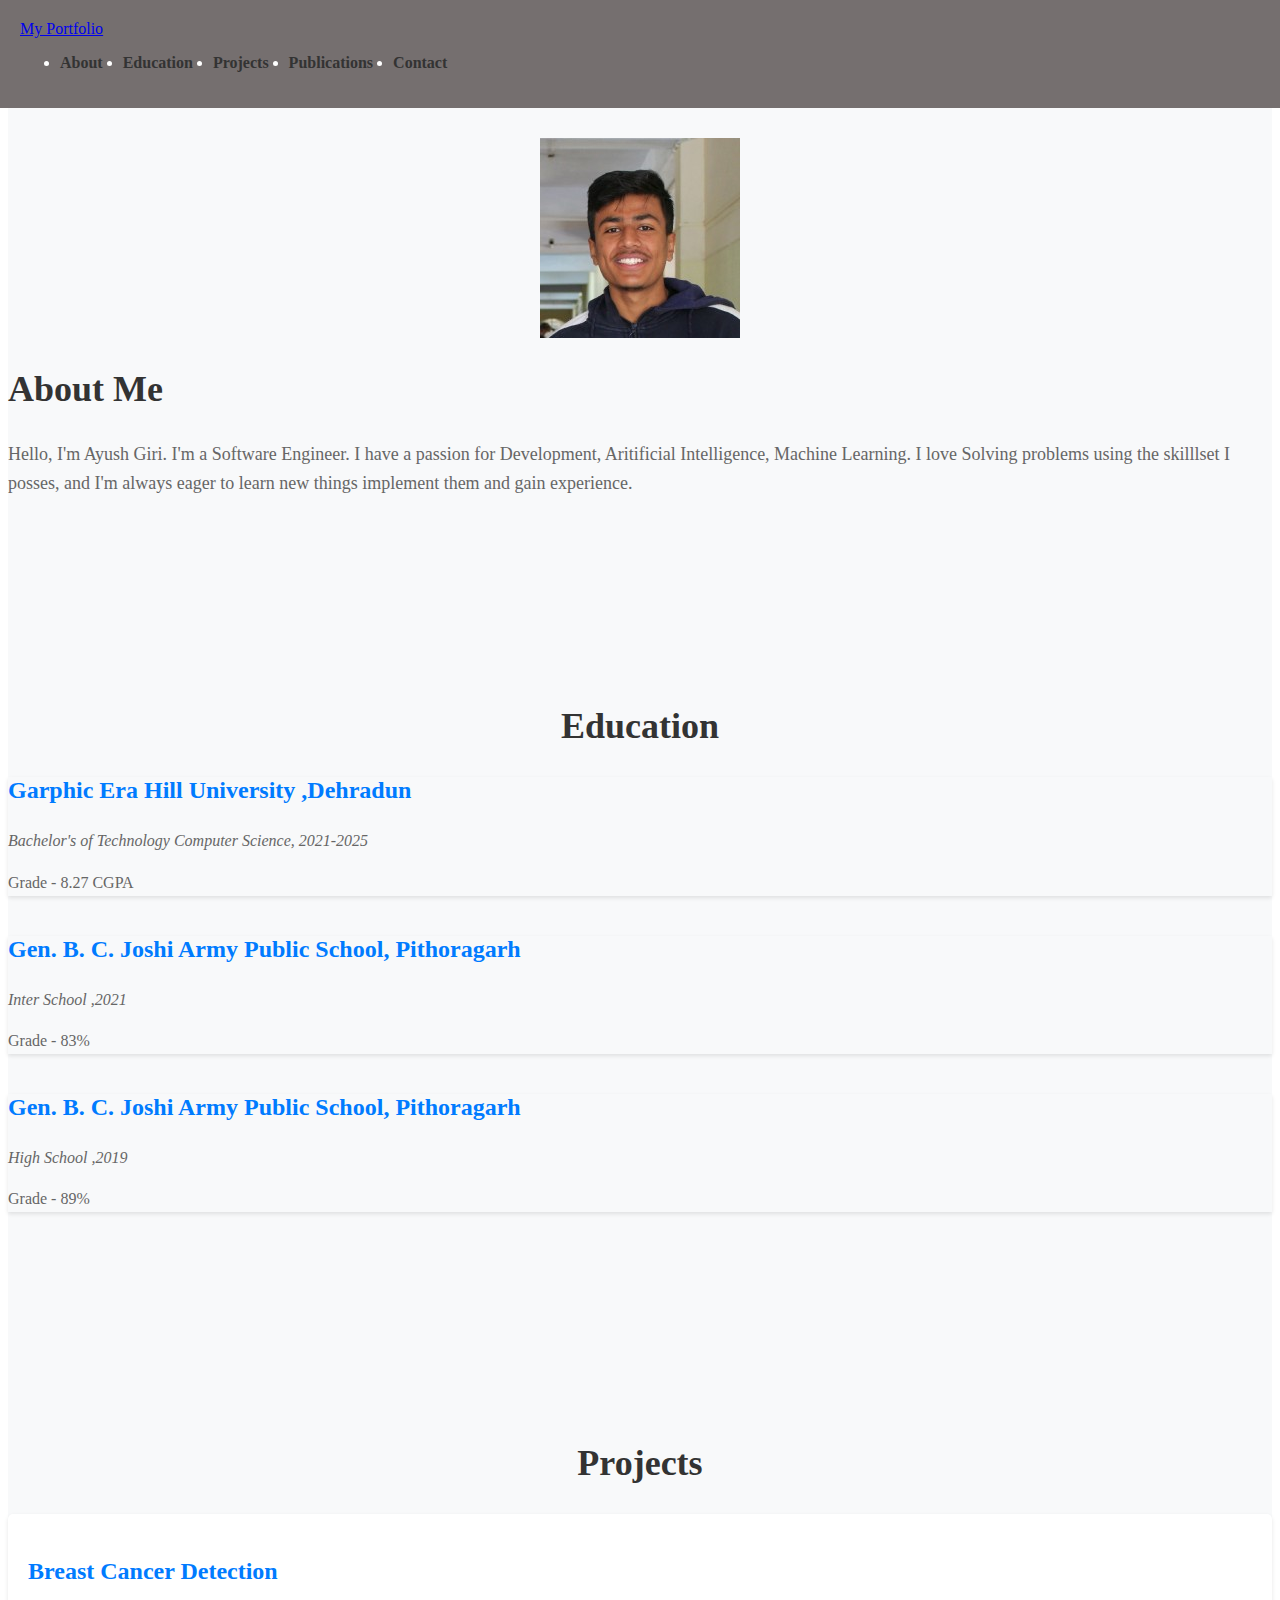
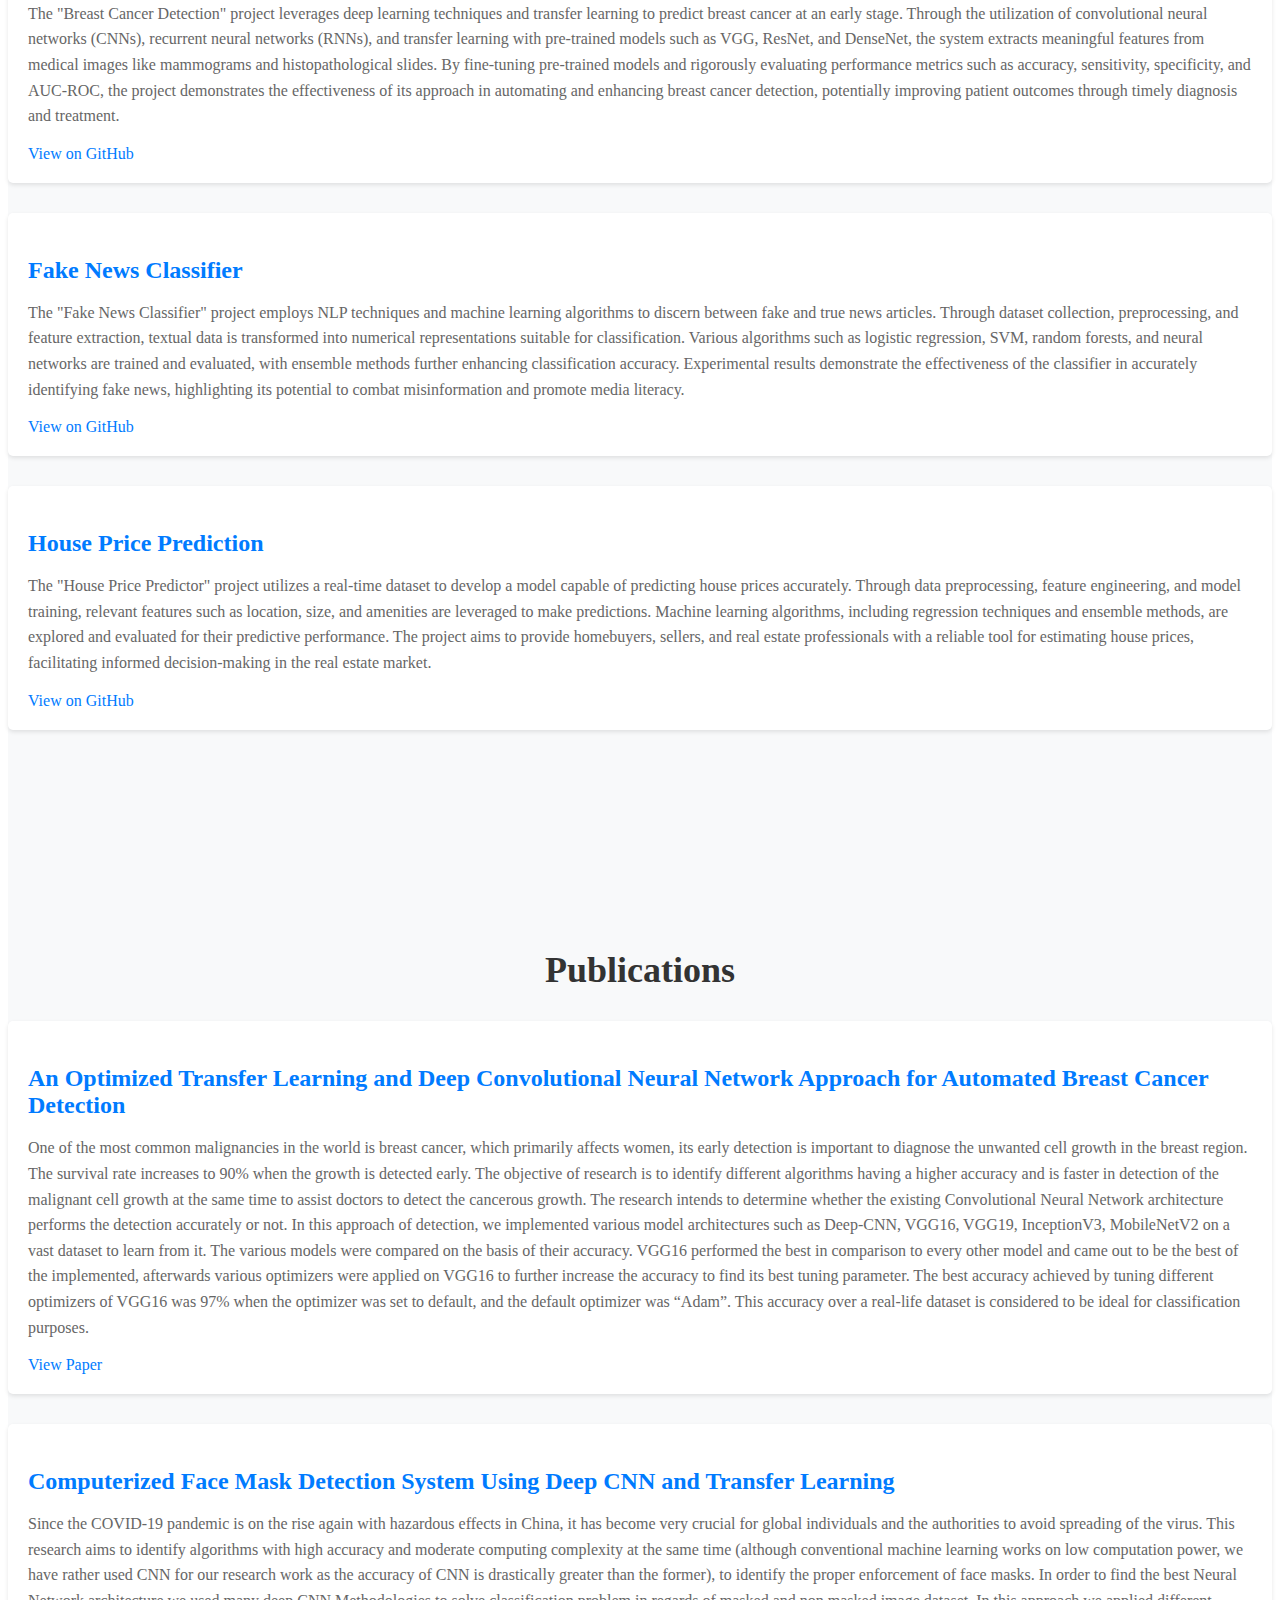
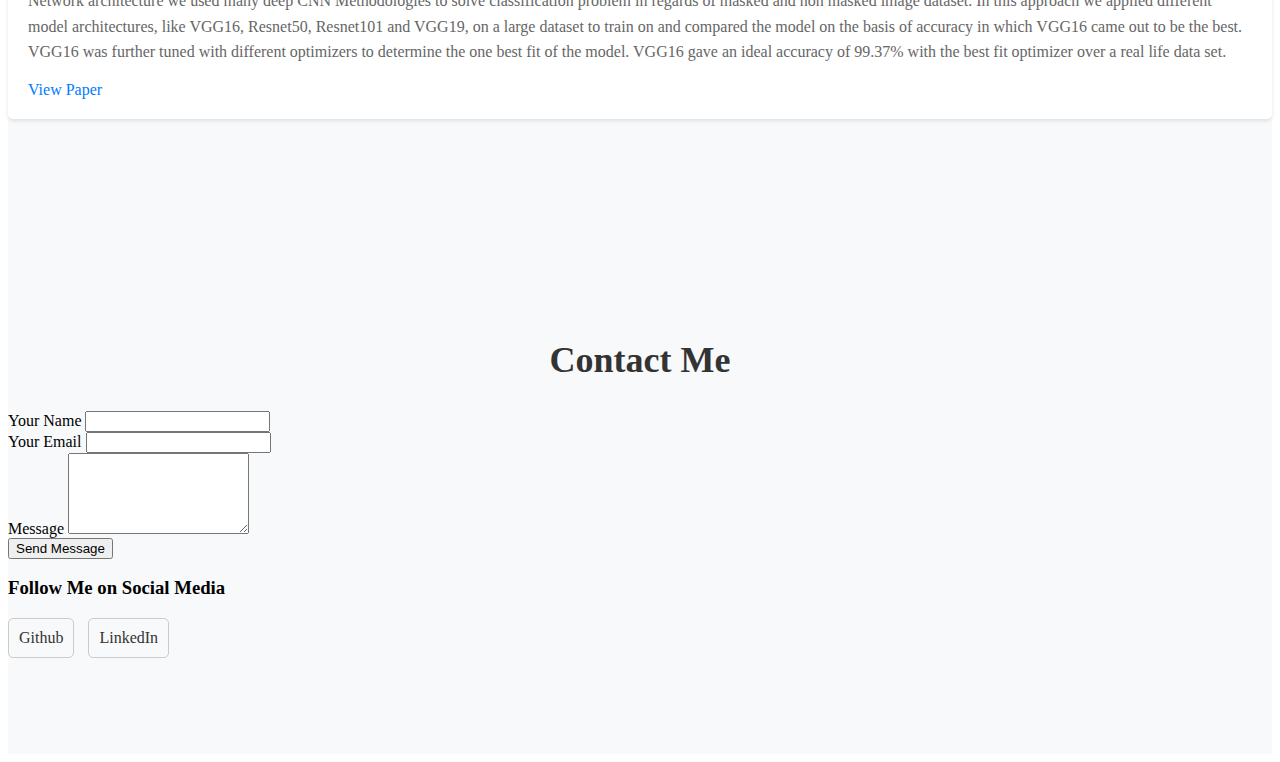
==== index.html @ 430cfe5b "Update index.html" ====
<!DOCTYPE html>
<html lang="en">
<head>
    <meta charset="UTF-8">
    <meta name="viewport" content="width=device-width, initial-scale=1.0">
    <title>Portflio Ayush Giri</title>
    <link rel="stylesheet" href="styles.css">
</head>
<body>
    <header>
        <div class = "header" >
            <nav class="navbar navbar-expand-lg navbar-light">
                <a class="navbar-brand" href="#">
                    <!-- Your logo or website name goes here -->
                    My Portfolio
                </a>
                <!--<button class="navbar-toggler" type="button" data-toggle="collapse" data-target="#navbarNav" aria-controls="navbarNav" aria-expanded="false" aria-label="Toggle navigation">
                    <span class="navbar-toggler-icon"></span>
                </button>-->
                <div class="collapse navbar-collapse" id="navbarNav">
                    <ul class="navbar-nav ml-auto">
                        <li class="nav-item">
                            <a class="nav-link" href="#about">About</a>
                        </li>
                        <li class="nav-item">
                            <a class="nav-link" href="#education">Education</a>
                        </li>
                        <li class="nav-item">
                            <a class="nav-link" href="#projects">Projects</a>
                        </li>
                        <li class="nav-item">
                            <a class="nav-link" href="#publications">Publications</a>
                        </li>
                        <li class="nav-item">
                            <a class="nav-link" href="#contact">Contact</a>
                        </li>
                    </ul>
                </div>
            </nav>
        </div>
    </header>
    

    <section id="about">
        <div class="container">
            <div class="row align-items-center">
                <div class="col-lg-6 order-lg-2">
                    <!-- You can add your image here -->
                    <img src="./pp.jpg" alt="Your Name" class="img-fluid" style="margin-top: 50px;">
                </div>
                <div class="col-lg-6 order-lg-1">
                    <h2>About Me</h2>
                    <p>Hello, I'm Ayush Giri. I'm a Software Engineer. I have a passion for Development, Aritificial Intelligence, Machine Learning. I love Solving problems using the skilllset I posses, and I'm always eager to learn new things implement them and gain experience.</p>
                </div>
            </div>
        </div>
    </section>
    
    <section id="education">
        <div class="container">
            <h2>Education</h2>
            <div class="row">
                <div class="col-lg-6">
                    <div class="education-item">
                        <h3>Garphic Era Hill University ,Dehradun </h3>
                        <p class="education-date">Bachelor's of Technology Computer Science, 2021-2025</p>
                        <p>Grade - 8.27 CGPA</p> 
                    </div>
                </div>
                <div class="col-lg-6">
                    <div class="education-item">
                        <h3>Gen. B. C. Joshi Army Public School, Pithoragarh</h3>
                        <p class="education-date">Inter School ,2021</p>
                        <p>Grade - 83%</p>
                    </div>
                </div>
                <div class="col-lg-6">
                    <div class="education-item">
                        <h3>Gen. B. C. Joshi Army Public School, Pithoragarh</h3>
                        <p class="education-date">High School ,2019</p>
                        <p>Grade - 89%</p>
                    </div>
                </div>
            </div>
        </div>
    </section>
    

<section id="projects">
        <div class="container">
            <h2>Projects</h2>
            <div class="row">
                <div class="col-lg-4">
                    <div class="project-item">
                        <h3>Breast Cancer Detection </h3>
                        <p>The "Breast Cancer Detection" project leverages deep learning techniques and transfer learning to predict
                             breast cancer at an early stage. Through the utilization of convolutional neural networks (CNNs), 
                             recurrent neural networks (RNNs), and transfer learning with pre-trained models such as VGG, ResNet,
                              and DenseNet, the system extracts meaningful features from medical images like mammograms and 
                              histopathological slides. By fine-tuning pre-trained models and rigorously 
                              evaluating performance metrics such as accuracy, sensitivity, specificity, and AUC-ROC, 
                              the project demonstrates the effectiveness of its approach in automating and enhancing breast
                               cancer detection,
                            potentially improving patient outcomes through timely diagnosis and treatment.</p>
                        <a href="https://github.com/AyushGiri190/Breast-Cancer-Detection" target="_blank">View on GitHub</a>
                    </div>
                </div>
                <div class="col-lg-4">
                    <div class="project-item">
                        <h3>Fake News Classifier</h3>
                        <p>The "Fake News Classifier" project employs NLP techniques and machine learning algorithms to discern
                             between fake and true news articles. Through dataset collection, preprocessing, and feature extraction,
                              textual data is transformed into numerical representations suitable for classification. Various algorithms 
                              such as logistic regression, SVM, random forests, and neural networks are trained and evaluated, with
                               ensemble methods further enhancing classification accuracy. Experimental results demonstrate the 
                               effectiveness of the classifier in accurately identifying fake news, 
                            highlighting its potential to combat misinformation and promote media literacy.</p>
                        <a href="https://github.com/AyushGiri190/Fake-News-Classifier" target="_blank">View on GitHub</a>
                    </div>
                </div>
                <div class="col-lg-4">
                    <div class="project-item">
                        <h3>House Price Prediction </h3>
                        <p>
                            The "House Price Predictor" project utilizes a real-time dataset to develop a model capable 
                            of predicting house prices accurately. Through data preprocessing, feature engineering, and model 
                            training, relevant features such as location, size, and amenities are leveraged to make predictions.
                             Machine learning algorithms, including regression techniques and ensemble methods, are explored and 
                             evaluated for their predictive performance. The project aims to provide homebuyers, sellers, and real 
                             estate professionals with a reliable tool 
                            for estimating house prices, facilitating informed decision-making in the real estate market.</p>
                        <a href="https://github.com/AyushGiri190/House-Price-Prediction" target="_blank">View on GitHub</a>
                    </div>
                </div>
            </div>
        </div>
    </section>
   
    <section id="publications">
        <div class="container">
            <h2>Publications</h2>
            <div class="publication-item">
                <h3>An Optimized Transfer Learning and Deep Convolutional Neural Network Approach for Automated Breast Cancer Detection</h3>
                <p>One of the most common malignancies in the world is breast cancer, 
                    which primarily affects women, its early detection is important to 
                    diagnose the unwanted cell growth in the breast region. The survival rate increases to 90% when the
                     growth is detected early. The objective of research is to identify different algorithms having a
                      higher accuracy and is faster in detection of the malignant cell growth at the same time to assist
                       doctors to detect the cancerous growth. The research intends to determine whether the existing 
                       Convolutional Neural Network architecture performs the detection accurately or not. In this approach 
                       of detection, we implemented various model architectures such as Deep-CNN, VGG16, VGG19, InceptionV3,
                        MobileNetV2 on a vast dataset to learn from it. The various models were compared on the basis of
                         their accuracy. VGG16 performed the best in comparison to every other model and came out to be 
                         the best of the implemented, afterwards various optimizers were applied on VGG16 to further 
                         increase the accuracy to find its best tuning parameter. The best accuracy achieved by tuning
                          different optimizers of VGG16 was 97% when the optimizer was set to default, and the default
                           optimizer was “Adam”. 
                    This accuracy over a real-life dataset is considered to be ideal for classification purposes.</p>
                <a href="https://ieeexplore.ieee.org/document/10270493" target="_blank">View Paper</a>
            </div>
            <div class="publication-item">
                <h3>Computerized Face Mask Detection System Using Deep CNN and Transfer Learning</h3>
                <p>Since the COVID-19 pandemic is on the rise again with hazardous effects in China, 
                    it has become very crucial for global individuals and the authorities to avoid spreading 
                    of the virus. This research aims to identify algorithms with high accuracy and moderate 
                    computing complexity at the same time (although conventional machine learning works on low 
                    computation power, we have rather used CNN for our research work as the accuracy of CNN is 
                    drastically greater than the former), to identify the proper enforcement of face masks. In order
                     to find the best Neural Network architecture we used many deep CNN Methodologies to solve
                      classification problem in regards of masked and non masked image dataset. In this approach
                       we applied different model architectures, like VGG16, Resnet50, Resnet101 and VGG19, on a
                        large dataset to train on and compared the model on the basis of accuracy in which VGG16 
                        came out to be the best. VGG16 was further tuned with different optimizers to determine the 
                        one best fit of the model.
                     VGG16 gave an ideal accuracy of 99.37% with the best fit optimizer over a real life data set.</p>
                <a href="https://ieeexplore.ieee.org/document/10110187" target="_blank">View Paper</a>
            </div>
            
        </div>
    </section>
   
    <section id="contact">
        <div class="container">
            <h2>Contact Me</h2>
            <div class="row">
                <div class="col-lg-6">
                    <form id="contact-form" method="post" action="send-email.php">
                        <div class="form-group">
                            <label for="name">Your Name </label>
                            <input type="text" class="form-control" id="name" name="name" required>
                        </div>
                        <div class="form-group">
                            <label for="email">Your Email</label>
                            <input type="email" class="form-control" id="email" name="email" required>
                        </div>
                        <div class="form-group">
                            <label for="message">Message</label>
                            <textarea class="form-control" id="message" name="message" rows="5" required></textarea>
                        </div>
                        <button type="submit" class="btn btn-primary">Send Message</button>
                    </form>
                </div>
                <div class="col-lg-6">
                    <h3>Follow Me on Social Media</h3>
                    <ul class="social-media-list">
                        
                        <li><a href="https://github.com/AyushGiri190" target="_blank">Github</a></li>
                        <li><a href="https://www.linkedin.com/in/ayush-giri-781062227/" target="_blank">LinkedIn</a></li>
                        <!-- Add more social media links as needed -->
                    </ul>
                </div>
            </div>
        </div>
    </section>
    
    
</body>
</html>
---- styles.css ----
.header {
    background-color: #756f6f; /* Background color for the header */
    color: #fff; /* Text color for the header */
    padding: 20px;
    width: 100%;
    position: fixed;
    top: 0;
    left: 0;
    z-index: 1000; /* Make sure the header stays on top of other elements */
}

.content {
    padding-top: 80px; /* Adjust this value to match the height of your header */
    /* Other styles for your main content */
}
.d1{
    display: inline-block;
    background-color:aqua;
}
#dd{
    float:right ;
    width: 100px;
}
#about {
    padding: 80px 0;
    background-color: #f8f9fa; /* Change background color as needed */
}

#about h2 {
    font-size: 36px;
    margin-bottom: 30px;
    color: #333; /* Change text color as needed */
}

#about p {
    font-size: 18px;
    line-height: 1.6;
    color: #666; /* Change text color as needed */
}

#about img {
    max-width: 100%;
    height: auto;
    display: block;
    margin: auto;
}

@media (min-width: 992px) {
    .order-lg-1 {
        order: 1;
    }
    .order-lg-2 {
        order: 2;
    }
}

   
.navbar-nav .nav-link:hover {
    color: #007bff; /* Change text color on hover as needed */
}


#education {
    padding: 80px 0;
    background-color: #f8f9fa; /* Change background color as needed */
}

#education h2 {
    font-size: 36px;
    margin-bottom: 30px;
    color: #333; /* Change text color as needed */
    text-align: center;
}

.education-item {
    margin-bottom: 40px;
    box-shadow: 0 2px 4px rgba(0, 0, 0, 0.1);
}

.education-item h3 {
    font-size: 24px;
    color: #007bff; /* Change text color as needed */
}

.education-date {
    font-size: 18px;
    font-style: italic;
    margin-bottom: 10px;
}

.education-item p {
    font-size: 16px;
    line-height: 1.6;
    color: #666; /* Change text color as needed */
}


.navbar-nav {
    display: flex; /* Display the list items in a horizontal line */
    align-items: center; /* Align items vertically in the center */
}

.navbar-nav .nav-item {
    margin-right: 20px; /* Add some spacing between items */
}

.navbar-nav .nav-link {
    color: #333; /* Change text color as needed */
    text-decoration: none; /* Remove default underline */
    font-weight: bold; /* Add bold font weight */
    transition: color 0.3s; /* Add transition effect */
}

.navbar-nav .nav-link:hover {
    color: #007bff; /* Change text color on hover */
}

#projects {
    padding: 80px 0;
    background-color: #f8f9fa; /* Change background color as needed */
}

#projects h2 {
    font-size: 36px;
    margin-bottom: 30px;
    color: #333; /* Change text color as needed */
    text-align: center;
}

.project-item {
    background-color: #fff; /* Change background color as needed */
    padding: 20px;
    margin-bottom: 30px; /* Add some space between items */
    border-radius: 5px; /* Add border radius */
    box-shadow: 0 2px 4px rgba(0, 0, 0, 0.1); /* Add shadow for better visibility */
}

.project-item h3 {
    font-size: 24px;
    color: #007bff; /* Change text color as needed */
    margin-bottom: 10px; /* Add some spacing */
}

.project-item p {
    font-size: 16px;
    line-height: 1.6;
    color: #666; /* Change text color as needed */
}

.project-item a {
    display: block;
    margin-top: 10px;
    text-decoration: none;
    color: #007bff; /* Change link color as needed */
}

.project-item a:hover {
    text-decoration: underline;
}


#publications {
    padding: 80px 0;
    background-color: #f8f9fa; /* Change background color as needed */
}

#publications h2 {
    font-size: 36px;
    margin-bottom: 30px;
    color: #333; /* Change text color as needed */
    text-align: center;
}

.publication-item {
    background-color: #fff; /* Change background color as needed */
    padding: 20px;
    margin-bottom: 30px; /* Add some space between items */
    border-radius: 5px; /* Add border radius */
    box-shadow: 0 2px 4px rgba(0, 0, 0, 0.1); /* Add shadow for better visibility */
}

.publication-item h3 {
    font-size: 24px;
    color: #007bff; /* Change text color as needed */
    margin-bottom: 10px; /* Add some spacing */
}

.publication-item p {
    font-size: 16px;
    line-height: 1.6;
    color: #666; /* Change text color as needed */
}

.publication-item a {
    display: block;
    margin-top: 10px;
    text-decoration: none;
    color: #007bff; /* Change link color as needed */
}

.publication-item a:hover {
    text-decoration: underline;
}

#contact {
    padding: 80px 0;
    background-color: #f8f9fa; /* Change background color as needed */
}

#contact h2 {
    font-size: 36px;
    margin-bottom: 30px;
    color: #333; /* Change text color as needed */
    text-align: center;
}

.contact-form {
    background-color: #fff; /* Change background color as needed */
    padding: 30px;
    border-radius: 5px; /* Add border radius */
    box-shadow: 0 2px 4px rgba(0, 0, 0, 0.1); /* Add shadow for better visibility */
}

.contact-form input,
.contact-form textarea {
    width: 100%;
    padding: 10px;
    margin-bottom: 20px;
    border: 1px solid #ccc; /* Add border */
    border-radius: 5px; /* Add border radius */
}

.contact-form textarea {
    resize: vertical; /* Allow vertical resizing of textarea */
}

.contact-form button {
    display: block;
    width: 100%;
    padding: 10px;
    border: none;
    border-radius: 5px;
    background-color: #007bff; /* Change button color */
    color: #fff; /* Change text color */
    font-size: 16px;
    cursor: pointer;
}

.contact-form button:hover {
    background-color: #0056b3; /* Change button color on hover */
}

.social-media {
    text-align: center;
}

.social-media h3 {
    font-size: 24px;
    margin-bottom: 20px;
}

.social-media-list {
    list-style: none;
    padding: 0;
}

.social-media-list li {
    display: inline-block;
    margin-right: 10px;
}

.social-media-list a {
    display: inline-block;
    padding: 10px;
    text-decoration: none;
    color: #333; /* Change link color */
    border: 1px solid #ccc; /* Add border */
    border-radius: 5px; /* Add border radius */
}

.social-media-list a:hover {
    background-color: #007bff; /* Change background color on hover */
    color: #fff; /* Change text color on hover */
    border-color: #007bff; /* Change border color on hover */
}
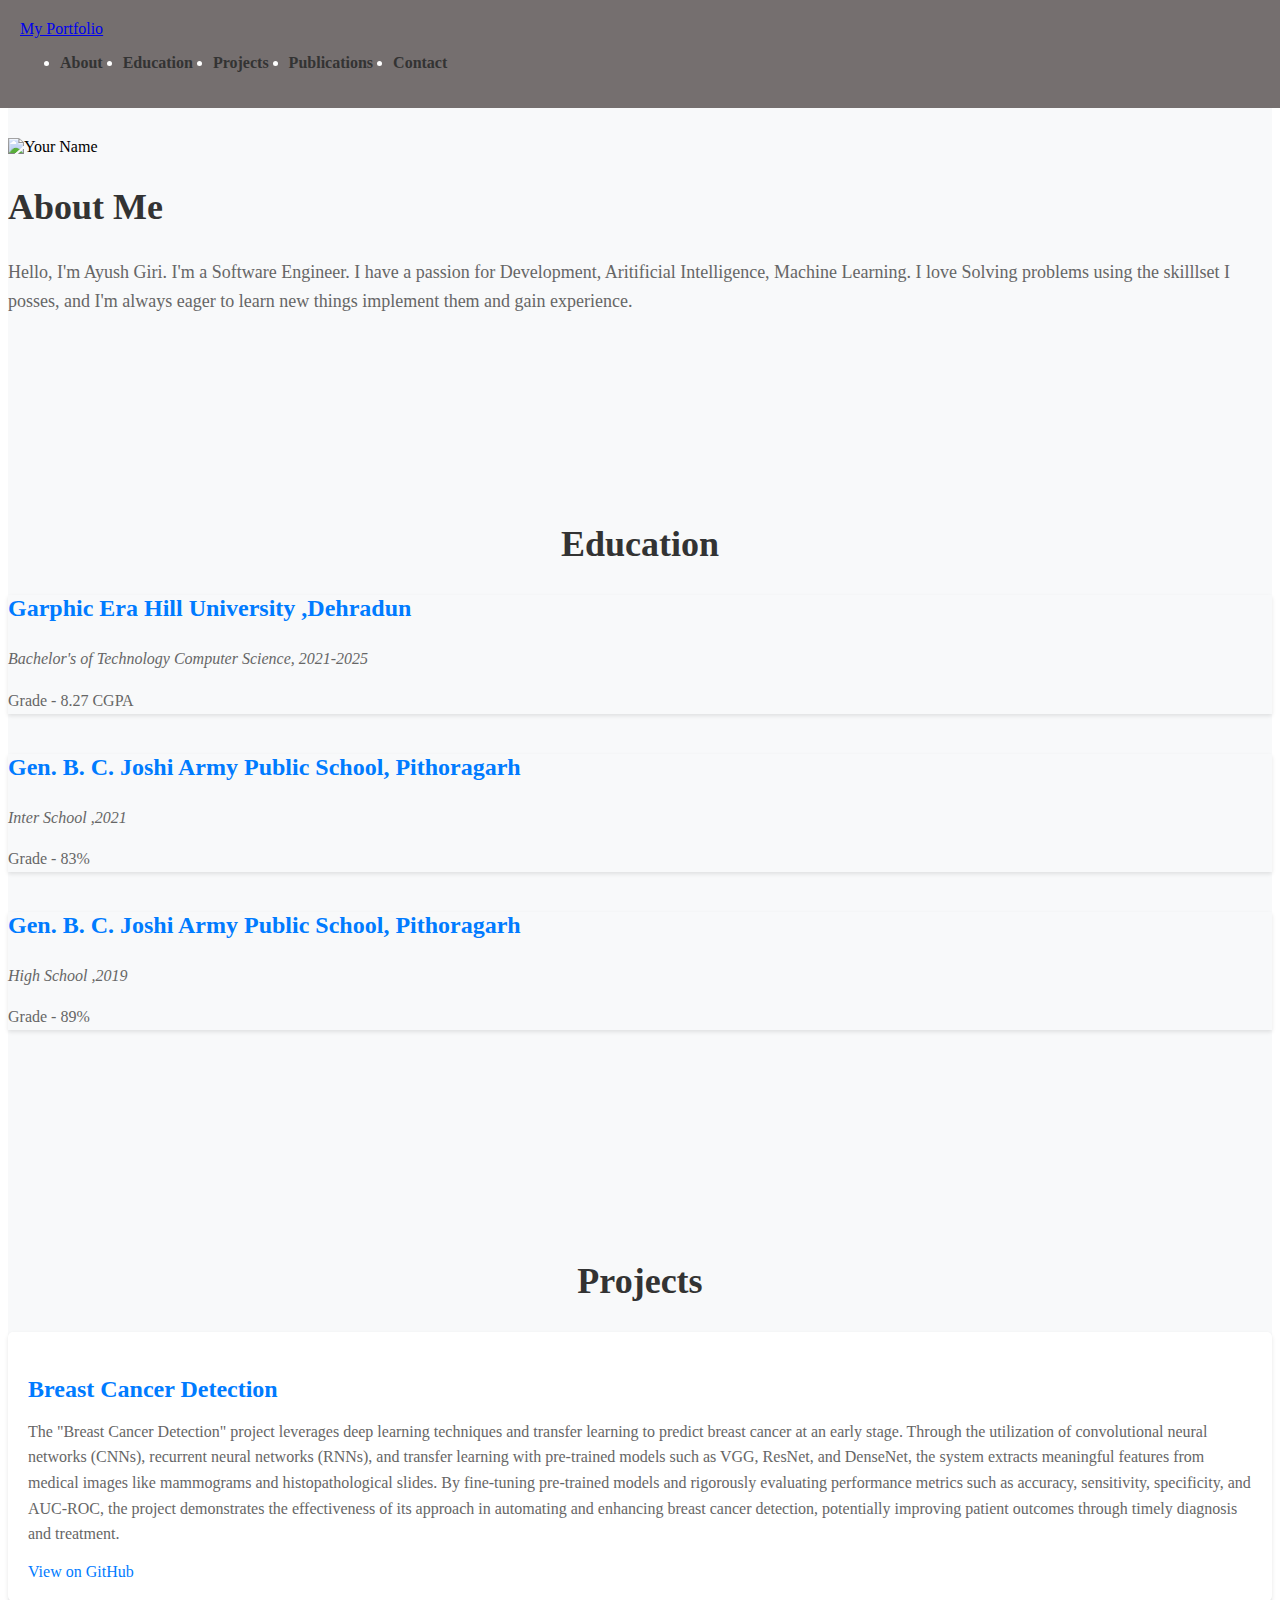
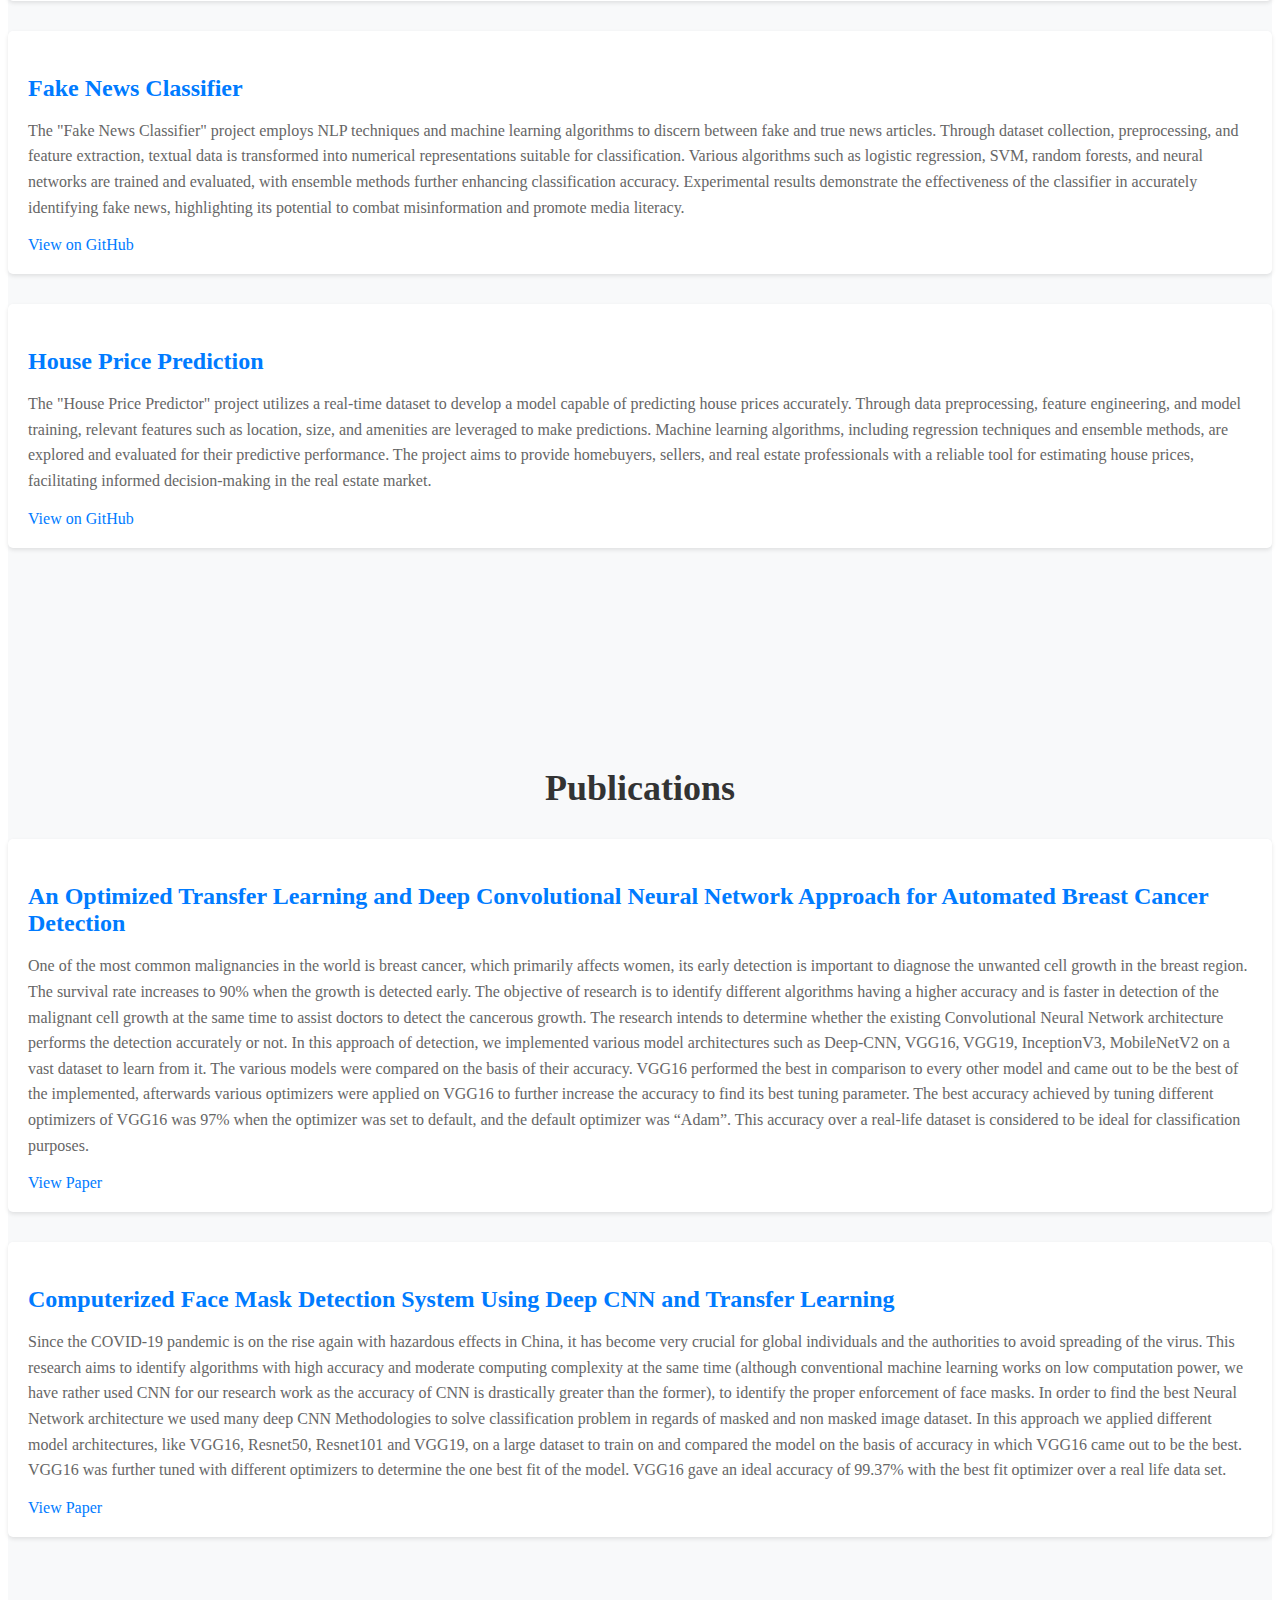
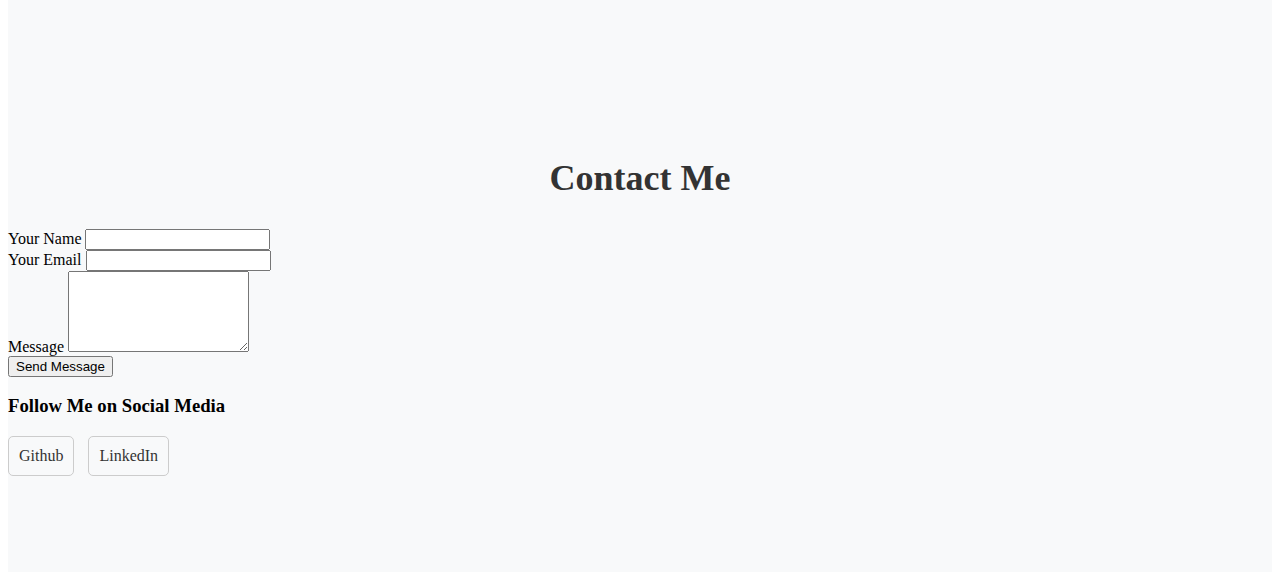
==== commit 394b13e5: "Update index.html" ====
--- a/index.html
+++ b/index.html
@@ -46,7 +46,7 @@
             <div class="row align-items-center">
                 <div class="col-lg-6 order-lg-2">
                     <!-- You can add your image here -->
-                    <img src="./pp.jpg" alt="Your Name" class="img-fluid" style="margin-top: 50px;">
+                    <img src="https://github.com/AyushGiri190/portfolio.github.io/blob/main/pp.jpg" alt="Your Name" class="img-fluid" style="margin-top: 50px;">
                 </div>
                 <div class="col-lg-6 order-lg-1">
                     <h2>About Me</h2>
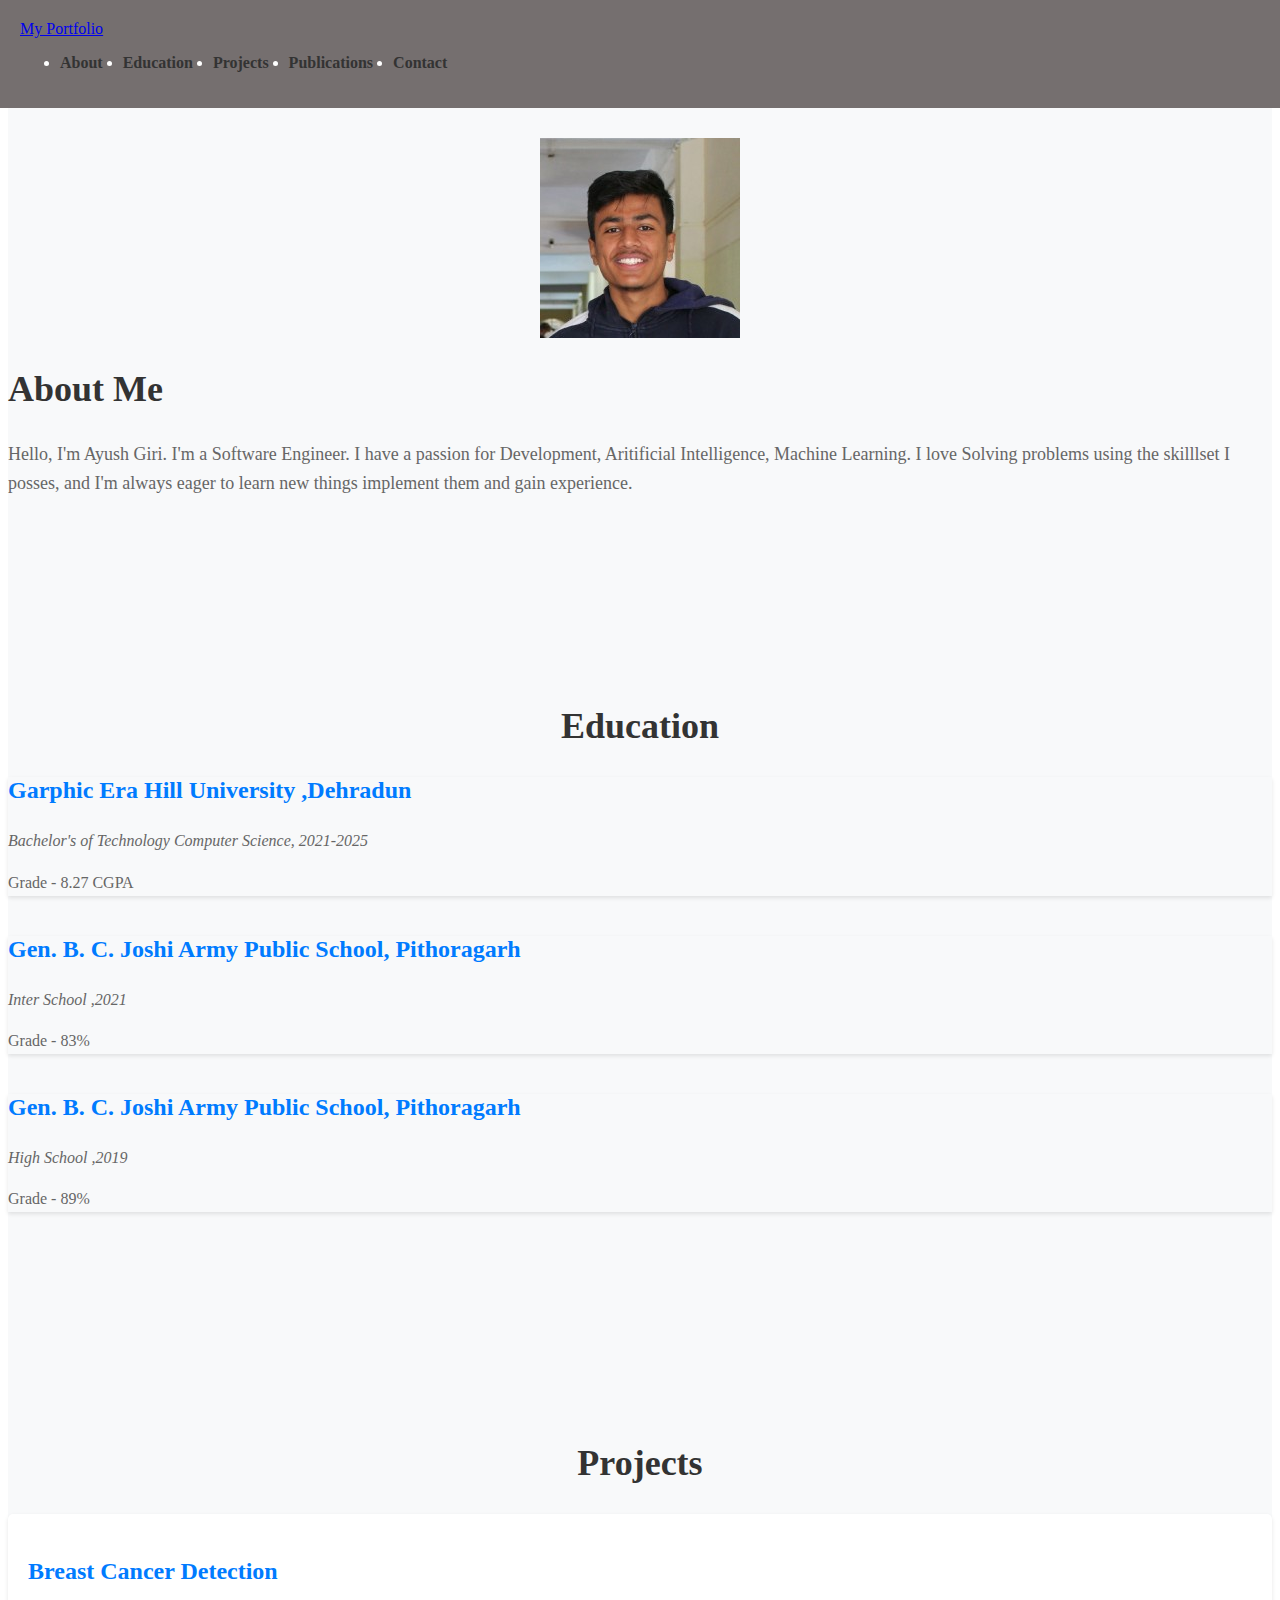
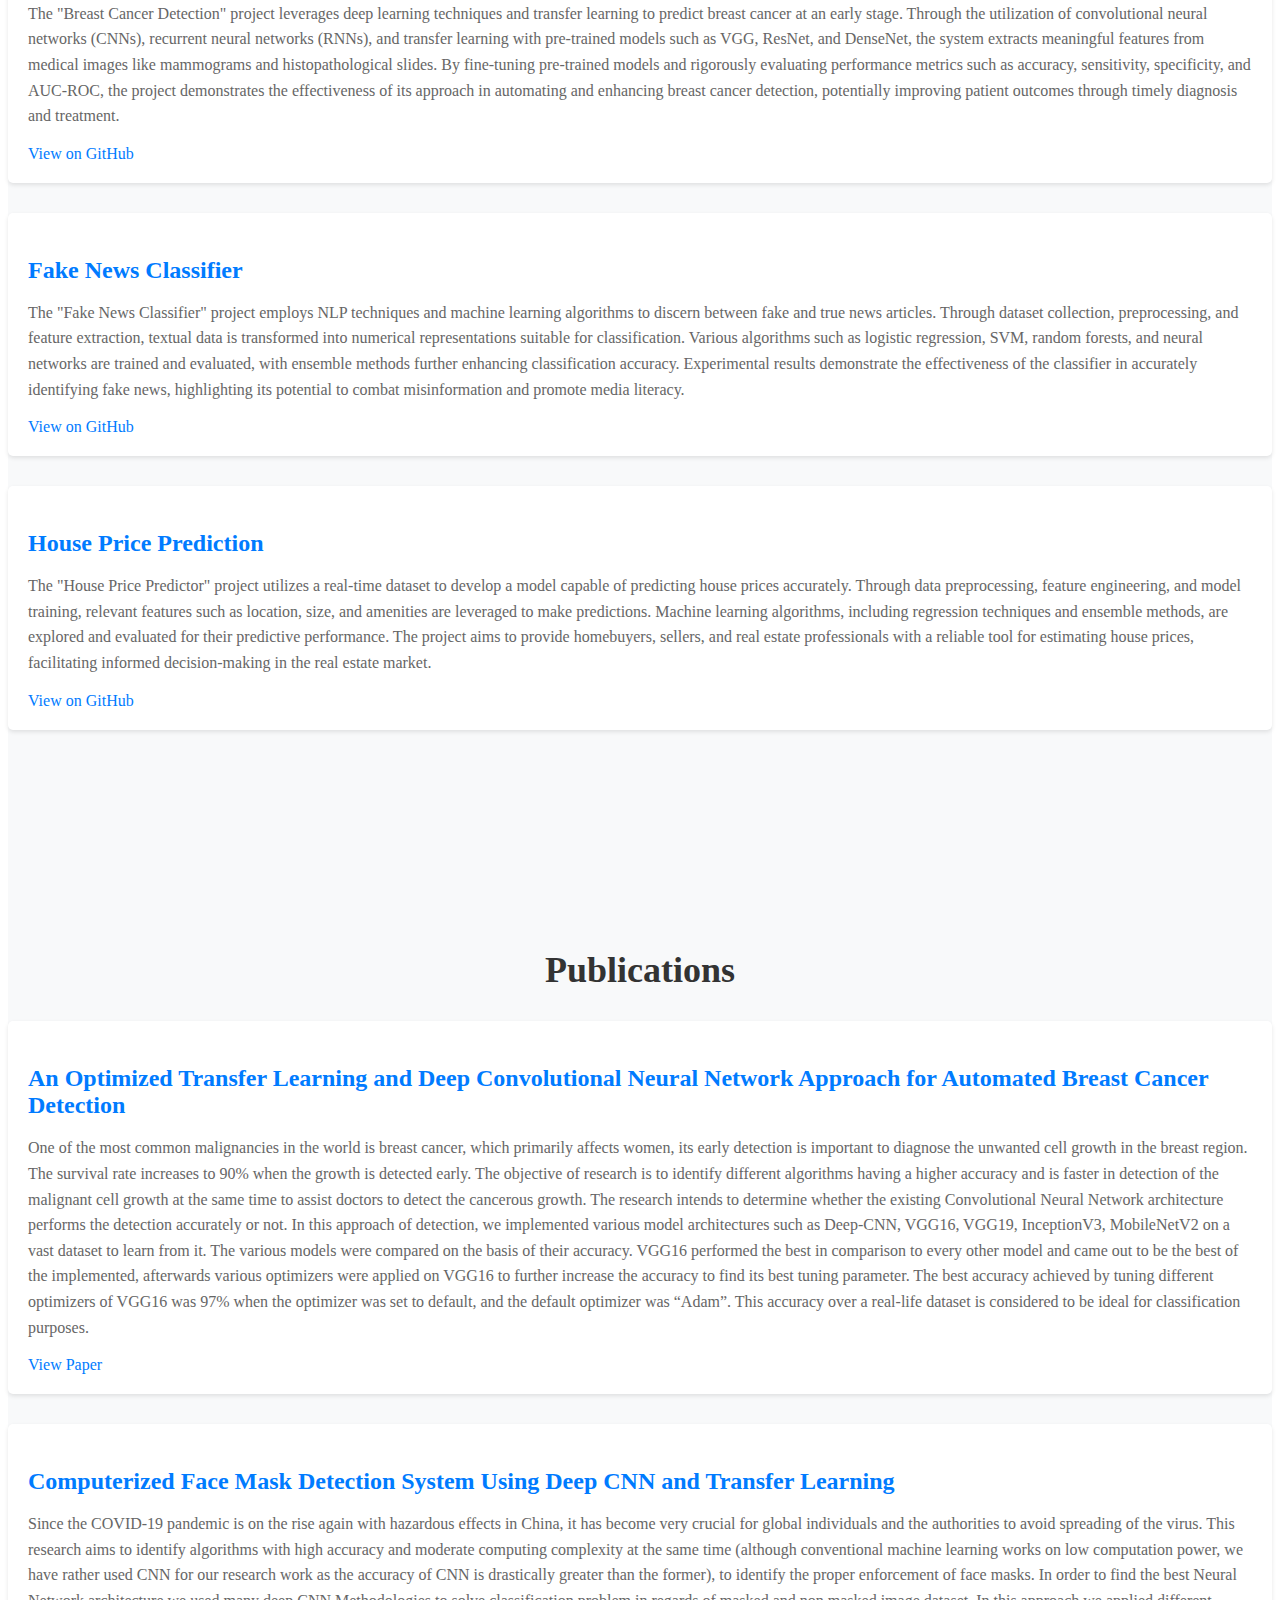
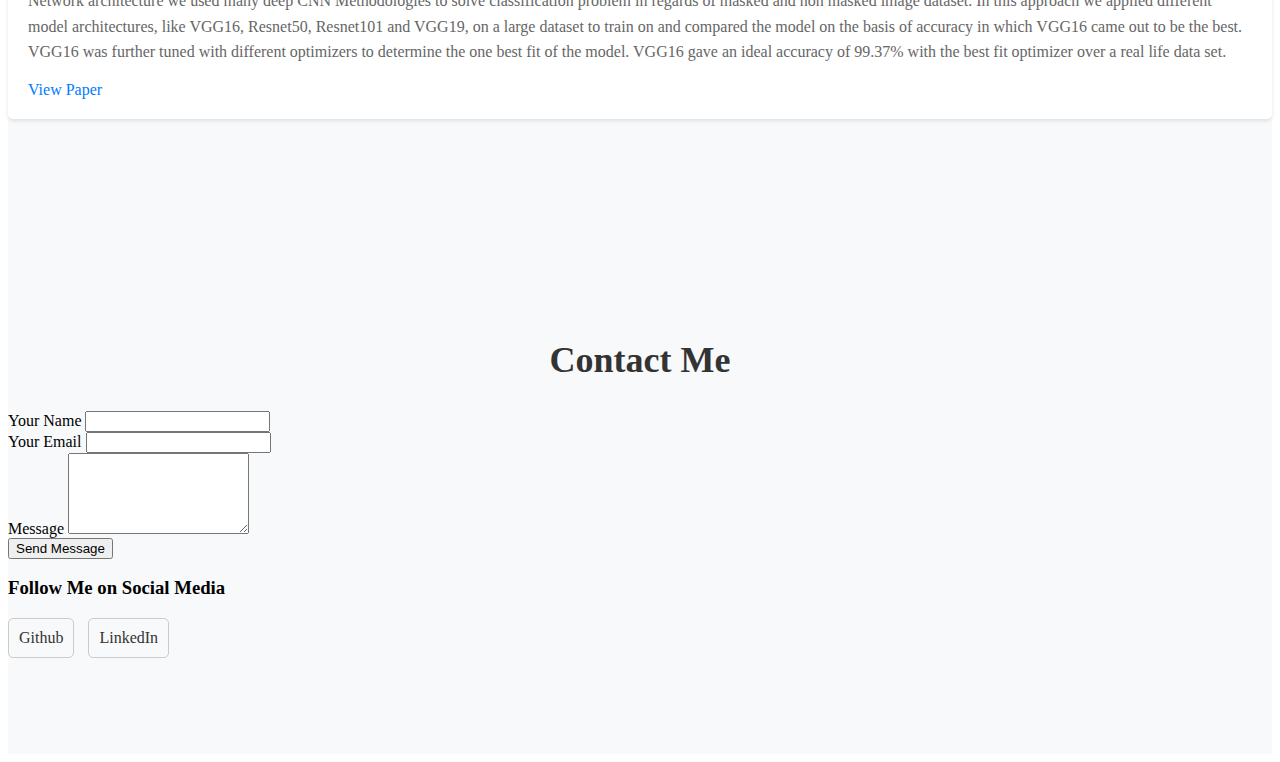
==== commit 25a5836a: "Update index.html" ====
--- a/index.html
+++ b/index.html
@@ -45,8 +45,8 @@
         <div class="container">
             <div class="row align-items-center">
                 <div class="col-lg-6 order-lg-2">
-                    <!-- You can add your image here -->
-                    <img src="https://github.com/AyushGiri190/portfolio.github.io/blob/main/pp.jpg" alt="Your Name" class="img-fluid" style="margin-top: 50px;">
+                    
+                    <img src="pp.jpg" alt="Your Name" class="img-fluid" style="margin-top: 50px;"/>
                 </div>
                 <div class="col-lg-6 order-lg-1">
                     <h2>About Me</h2>
@@ -206,7 +206,7 @@
                         
                         <li><a href="https://github.com/AyushGiri190" target="_blank">Github</a></li>
                         <li><a href="https://www.linkedin.com/in/ayush-giri-781062227/" target="_blank">LinkedIn</a></li>
-                        <!-- Add more social media links as needed -->
+                       
                     </ul>
                 </div>
             </div>
